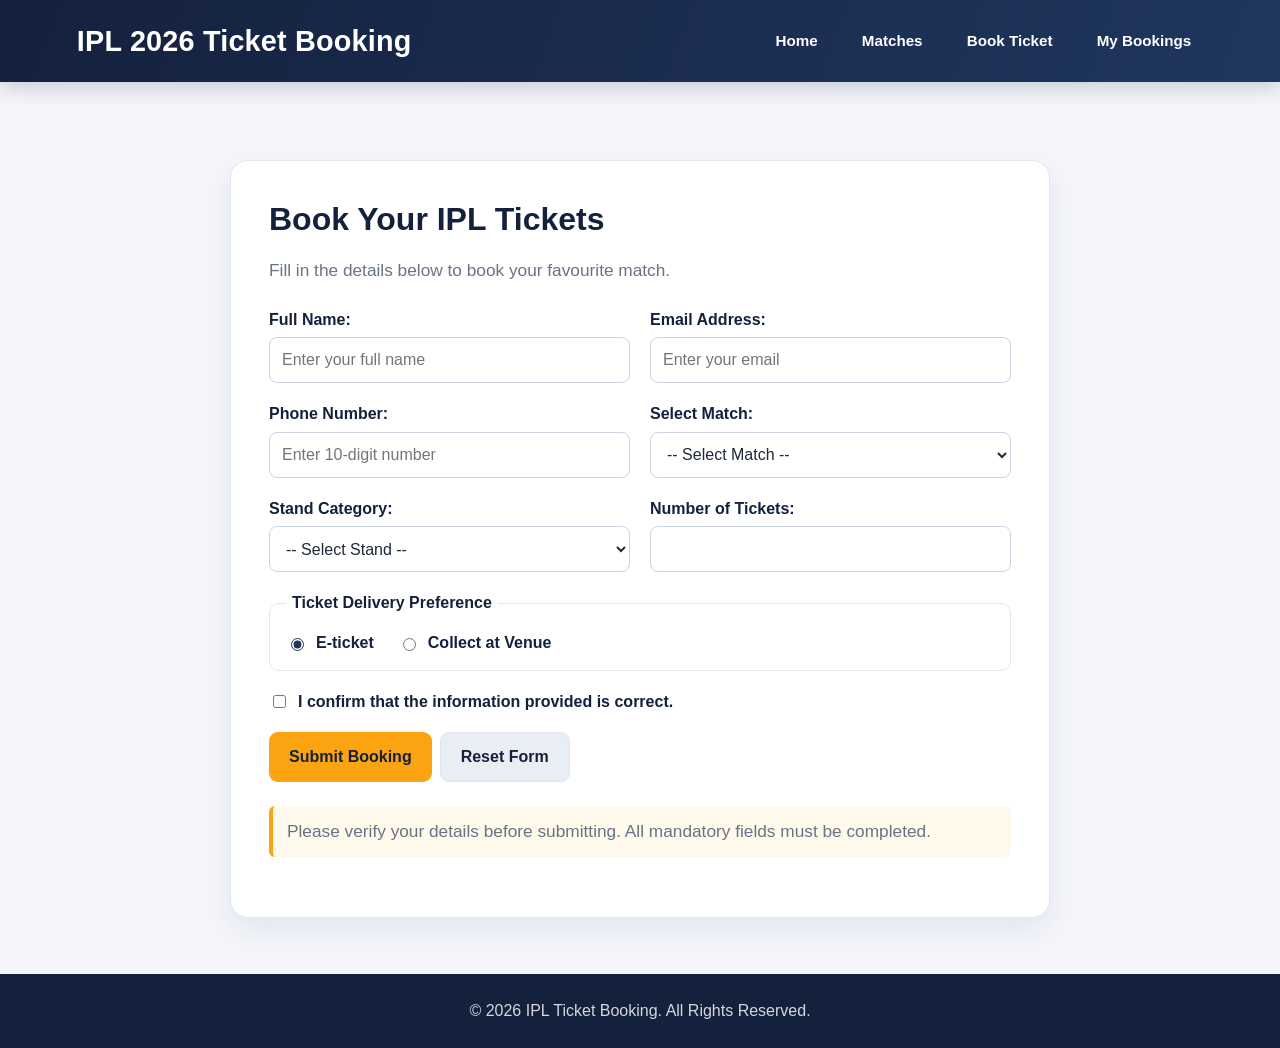
==== booking.html @ 773b97f8 "Initial Commit" ====
<!doctype html>
<html lang="en">
  <head>
    <meta charset="UTF-8" />
    <meta name="viewport" content="width=device-width, initial-scale=1.0" />
    <title>IPL Ticket Booking</title>

    <link rel="stylesheet" href="styles.css" />
  </head>

  <body>
    <!-- Navigation Bar -->
    <header>
      <h1>IPL 2026 Ticket Booking</h1>

      <nav>
        <a href="index.html">Home</a> |
        <a href="index.html#matches">Matches</a> |
        <a href="booking.html">Book Ticket</a> |
        <a href="index.html#mybookings">My Bookings</a>
      </nav>
    </header>

    <main class="booking-main">
      <section class="booking-page">
        <h2>Book Your IPL Tickets</h2>
        <p>Fill in the details below to book your favourite match.</p>

        <form action="#" method="get">
          <!-- Name -->
          <div class="form-field">
            <label for="name">Full Name:</label>
            <input
              type="text"
              id="name"
              name="name"
              placeholder="Enter your full name"
              minlength="2"
              maxlength="50"
              required
            />
          </div>

          <!-- Email -->
          <div class="form-field">
            <label for="email">Email Address:</label>
            <input
              type="email"
              id="email"
              name="email"
              placeholder="Enter your email"
              maxlength="254"
              required
            />
          </div>

          <!-- Phone Number -->
          <div class="form-field">
            <label for="phone">Phone Number:</label>
            <input
              type="tel"
              id="phone"
              name="phone"
              placeholder="Enter 10-digit number"
              pattern="[0-9]{10}"
              minlength="10"
              maxlength="10"
              title="Enter a valid 10-digit phone number"
              required
            />
          </div>

          <!-- Match Selection -->
          <div class="form-field">
            <label for="match">Select Match:</label>
            <select id="match" name="match" required>
              <option value="">-- Select Match --</option>
              <option value="RCB vs CSK">RCB vs CSK</option>
              <option value="MI vs KKR">MI vs KKR</option>
              <option value="CSK vs SRH">CSK vs SRH</option>
            </select>
          </div>

          <!-- Stand Category -->
          <div class="form-field">
            <label for="stand">Stand Category:</label>
            <select id="stand" name="stand" required>
              <option value="">-- Select Stand --</option>
              <option value="General">General</option>
              <option value="Premium">Premium</option>
              <option value="VIP">VIP</option>
            </select>
          </div>

          <!-- Number of Tickets -->
          <div class="form-field">
            <label for="tickets">Number of Tickets:</label>
            <input
              type="number"
              id="tickets"
              name="tickets"
              min="1"
              max="10"
              required
            />
          </div>

          <!-- Additional Preference -->
          <fieldset class="form-preferences">
            <legend>Ticket Delivery Preference</legend>

            <label class="choice-label">
              <input type="radio" name="delivery" value="E-ticket" checked />
              E-ticket
            </label>

            <label class="choice-label">
              <input type="radio" name="delivery" value="Venue Collection" />
              Collect at Venue
            </label>
          </fieldset>

          <!-- Terms and Conditions -->
          <div class="form-field terms-field">
            <label class="choice-label" for="terms">
              <input type="checkbox" id="terms" name="terms" required />
              I confirm that the information provided is correct.
            </label>
          </div>

          <!-- Buttons -->
          <div class="form-actions">
            <button type="submit">Submit Booking</button>
            <button type="reset" class="reset-button">Reset Form</button>
          </div>
        </form>

        <p class="form-note">
          Please verify your details before submitting. All mandatory fields
          must be completed.
        </p>
      </section>
    </main>

    <!-- Footer -->
    <footer>
      <p>&copy; 2026 IPL Ticket Booking. All Rights Reserved.</p>
    </footer>
  </body>
</html>
---- styles.css ----
:root {
  --primary: #14213d;
  --primary-light: #20365f;
  --accent: #fca311;
  --accent-hover: #e89100;
  --background: #f4f6fb;
  --surface: #ffffff;
  --text: #20283a;
  --muted: #687386;
  --border: #e1e6ef;
  --success: #16865b;
  --shadow: 0 12px 30px rgba(20, 33, 61, 0.08);
}

* {
  box-sizing: border-box;
}

html {
  scroll-behavior: smooth;
  scroll-padding-top: 110px;
}

body {
  margin: 0;
  padding-top: 126px;
  background: var(--background);
  color: var(--text);
  font-family: "Segoe UI", Arial, sans-serif;
  line-height: 1.6;
}

header {
  position: fixed;
  z-index: 1000;
  inset: 0 0 auto;
  display: flex;
  align-items: center;
  justify-content: space-between;
  flex-wrap: wrap;
  gap: 12px 24px;
  padding: 18px clamp(20px, 6vw, 88px);
  color: #fff;
  background: linear-gradient(110deg, var(--primary), var(--primary-light));
  box-shadow: 0 5px 20px rgba(10, 20, 40, 0.2);
}

header h1 {
  margin: 0;
  color: #fff;
  font-size: clamp(1.25rem, 2.5vw, 1.8rem);
  letter-spacing: 0.2px;
}

nav {
  display: flex;
  align-items: center;
  flex-wrap: wrap;
  gap: 8px;
}

nav {
  color: transparent;
}

nav a {
  padding: 8px 12px;
  border-radius: 8px;
  color: #fff;
  font-size: 0.95rem;
  font-weight: 600;
  text-decoration: none;
  transition:
    background 160ms ease,
    color 160ms ease,
    transform 160ms ease;
}

nav a:hover,
nav a:focus-visible {
  color: var(--primary);
  background: var(--accent);
  transform: translateY(-1px);
  outline: none;
}

main {
  width: min(1120px, calc(100% - 40px));
  margin: 34px auto 56px;
}

main > section {
  margin: 26px 0;
  padding: clamp(22px, 4vw, 38px);
  border: 1px solid var(--border);
  border-radius: 18px;
  background: var(--surface);
  box-shadow: var(--shadow);
}

h2 {
  margin: 0 0 18px;
  color: var(--primary);
  font-size: clamp(1.45rem, 3vw, 2rem);
  line-height: 1.25;
}

h3 {
  margin: 24px 0 10px;
  color: var(--primary-light);
}

p {
  color: var(--muted);
}

ul {
  padding-left: 22px;
}

li {
  margin: 6px 0;
}

main > section:first-child {
  min-height: 310px;
  display: flex;
  flex-direction: column;
  align-items: center;
  justify-content: center;
  text-align: center;
  border: 0;
  color: #fff;
  background: linear-gradient(125deg, #14213d 0%, #244b78 58%, #087e8b 100%);
  box-shadow: 0 18px 36px rgba(20, 33, 61, 0.18);
}

main > section:first-child h2,
main > section:first-child p {
  color: #fff;
}

main > section:first-child h2 {
  max-width: 720px;
  font-size: clamp(2rem, 5vw, 3.2rem);
}

main > section:first-child p {
  margin: 0 0 22px;
  color: rgba(255, 255, 255, 0.86);
  font-size: 1.08rem;
}

button {
  display: inline-block;
  margin: 5px 6px 5px 0;
  padding: 11px 20px;
  border: 0;
  border-radius: 9px;
  color: var(--primary);
  background: var(--accent);
  font: inherit;
  font-weight: 700;
  cursor: pointer;
  transition:
    background 160ms ease,
    transform 160ms ease,
    box-shadow 160ms ease;
}

button:hover {
  background: var(--accent-hover);
  transform: translateY(-2px);
  box-shadow: 0 7px 16px rgba(0, 0, 0, 0.16);
}

button:focus-visible,
a:focus-visible,
input:focus-visible,
select:focus-visible {
  outline: 3px solid rgba(252, 163, 17, 0.55);
  outline-offset: 2px;
}

main > section:first-child a {
  text-decoration: none;
}

main > section:first-child button:last-child {
  color: #fff;
  background: transparent;
  border: 1px solid rgba(255, 255, 255, 0.75);
}

main > section:first-child button:last-child:hover {
  color: var(--primary);
  background: #fff;
}

table {
  width: 100%;
  margin: 18px 0 4px;
  border-collapse: collapse;
  overflow: hidden;
  border: 1px solid var(--border);
  border-radius: 12px;
  background: var(--surface);
}

th,
td {
  padding: 13px 14px;
  border-bottom: 1px solid var(--border);
  text-align: left;
  vertical-align: middle;
}

th {
  color: #fff;
  background: var(--primary);
  font-size: 0.9rem;
  white-space: nowrap;
}

tbody tr:nth-child(even),
tr:nth-child(even) {
  background: #f8faff;
}

tr:last-child td {
  border-bottom: 0;
}

td a {
  color: #075f9b;
  font-weight: 700;
  text-decoration: none;
}

td a:hover {
  color: var(--success);
  text-decoration: underline;
}

label {
  display: inline-block;
  margin: 10px 0 6px;
  color: var(--primary);
  font-weight: 650;
}

input,
select {
  min-height: 42px;
  padding: 9px 12px;
  border: 1px solid #cbd3e1;
  border-radius: 8px;
  color: var(--text);
  background: #fff;
  font: inherit;
}

input {
  max-width: 100%;
}

form {
  display: grid;
  grid-template-columns: minmax(150px, 190px) minmax(180px, 1fr);
  align-items: center;
  gap: 12px 18px;
  max-width: 680px;
}

form label {
  margin: 0;
}

form br {
  display: none;
}

form button {
  grid-column: 2;
  justify-self: start;
  margin-top: 8px;
}

aside {
  margin-top: 28px;
  padding: 22px;
  border: 1px solid #f2d28d;
  border-radius: 14px;
  background: #fff9eb;
}

aside h3 {
  margin-top: 0;
  color: var(--primary);
}

aside p {
  margin: 7px 0;
}

aside h3:last-child {
  margin: 18px 0 0;
  color: var(--success);
}

#guidelines article {
  margin: 14px 0;
  padding: 16px 18px;
  border: 1px solid var(--border);
  border-left: 4px solid var(--accent);
  border-radius: 10px;
  background: #fbfcff;
}

#guidelines article h3 {
  margin: 0 0 5px;
}

#guidelines article p {
  margin: 0;
}

footer {
  padding: 24px 20px;
  color: #fff;
  text-align: center;
  background: var(--primary);
}

footer p {
  margin: 0;
  color: rgba(255, 255, 255, 0.82);
}

@media (max-width: 760px) {
  body {
    padding-top: 150px;
  }

  header {
    justify-content: center;
    text-align: center;
  }

  nav {
    justify-content: center;
  }

  nav a {
    padding: 7px 9px;
    font-size: 0.88rem;
  }

  main {
    width: min(100% - 24px, 1120px);
    margin-top: 20px;
  }

  main > section {
    padding: 22px 16px;
  }

  #matches {
    overflow-x: auto;
  }

  #matches table {
    min-width: 760px;
  }

  form {
    grid-template-columns: 1fr;
    gap: 7px;
  }

  form label {
    margin-top: 8px;
  }

  form button {
    grid-column: 1;
  }
}

@media (prefers-reduced-motion: reduce) {
  html {
    scroll-behavior: auto;
  }

  *,
  *::before,
  *::after {
    transition-duration: 0.01ms !important;
  }
}

.booking-main {
  max-width: 820px;
}

.booking-main > .booking-page {
  display: block;
  min-height: auto;
  align-items: stretch;
  justify-content: flex-start;
  color: var(--text);
  text-align: left;
  background: var(--surface) !important;
  border: 1px solid var(--border);
  box-shadow: var(--shadow);
}

.booking-main > .booking-page h2 {
  max-width: none;
  font-size: clamp(1.45rem, 3vw, 2rem);
  color: var(--primary) !important;
}

.booking-main > .booking-page p {
  color: var(--muted) !important;
}

.booking-page > p {
  margin-bottom: 24px;
}

.booking-page form {
  display: grid;
  grid-template-columns: 1fr 1fr;
  gap: 18px 20px;
  max-width: none;
}

.booking-page .form-field {
  display: flex;
  flex-direction: column;
  gap: 5px;
}

.booking-page .form-field label {
  margin: 0;
}

.booking-page input,
.booking-page select {
  width: 100%;
  min-height: 46px;
}

.booking-page input[type="checkbox"],
.booking-page input[type="radio"] {
  width: auto;
  min-height: auto;
  accent-color: var(--primary-light);
}

.booking-page .form-preferences {
  grid-column: 1 / -1;
  display: flex;
  flex-wrap: wrap;
  gap: 12px 24px;
  margin: 0;
  padding: 14px 16px;
  border: 1px solid var(--border);
  border-radius: 10px;
}

.booking-page .form-preferences legend {
  padding: 0 6px;
  color: var(--primary);
  font-weight: 700;
}

.booking-page .choice-label {
  display: inline-flex;
  align-items: center;
  gap: 9px;
  margin: 0;
}

.booking-page .terms-field {
  grid-column: 1 / -1;
}

.booking-page .form-actions {
  grid-column: 1 / -1;
  display: flex;
  flex-wrap: wrap;
  gap: 8px;
}

.booking-page .form-actions button {
  margin: 0;
}

.booking-page .form-actions .reset-button {
  color: var(--primary) !important;
  background: #e9edf4 !important;
  border: 1px solid var(--border) !important;
}

.booking-page .form-actions .reset-button:hover {
  background: #dbe2ed !important;
  color: var(--primary) !important;
}

.booking-page .form-note {
  margin-top: 24px;
  padding: 12px 14px;
  border-left: 4px solid var(--accent);
  border-radius: 6px;
  background: #fff9eb;
}

@media (max-width: 650px) {
  .booking-page form {
    grid-template-columns: 1fr;
  }

  .booking-page .form-preferences,
  .booking-page .terms-field,
  .booking-page .form-actions {
    grid-column: 1;
  }
}
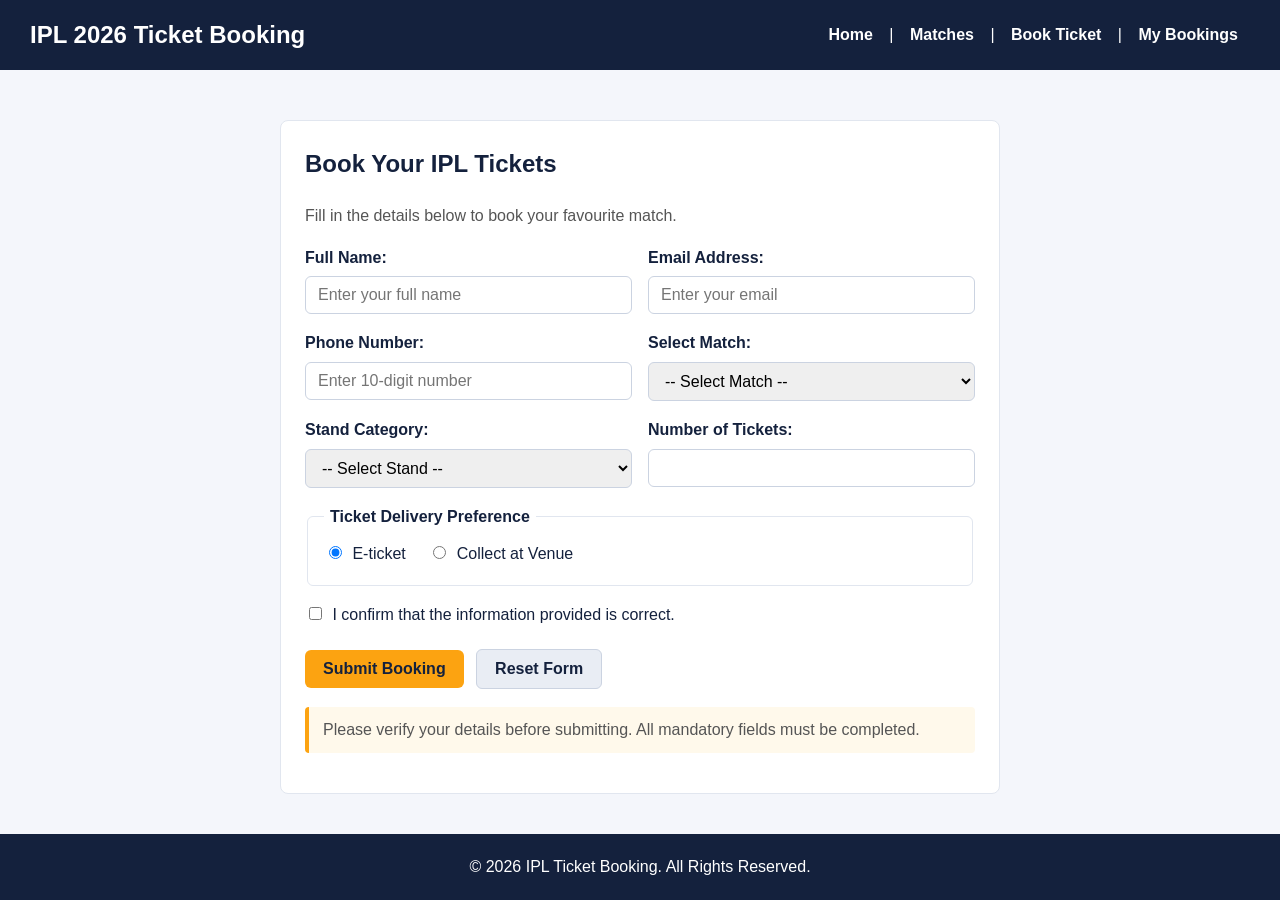
==== commit 4a962ea7: "feat: add interactive ticket booking script, toast notifications, and smooth scroll functionality" ====
--- a/booking.html
+++ b/booking.html
@@ -146,5 +146,7 @@
     <footer>
       <p>&copy; 2026 IPL Ticket Booking. All Rights Reserved.</p>
     </footer>
+
+    <script src="app.js"></script>
   </body>
 </html>
--- a/styles.css
+++ b/styles.css
@@ -1,530 +1,325 @@
-:root {
-  --primary: #14213d;
-  --primary-light: #20365f;
-  --accent: #fca311;
-  --accent-hover: #e89100;
-  --background: #f4f6fb;
-  --surface: #ffffff;
-  --text: #20283a;
-  --muted: #687386;
-  --border: #e1e6ef;
-  --success: #16865b;
-  --shadow: 0 12px 30px rgba(20, 33, 61, 0.08);
-}
-
+/* Basic layout and reset */
 * {
   box-sizing: border-box;
 }
 
-html {
-  scroll-behavior: smooth;
-  scroll-padding-top: 110px;
-}
-
 body {
   margin: 0;
-  padding-top: 126px;
-  background: var(--background);
-  color: var(--text);
-  font-family: "Segoe UI", Arial, sans-serif;
+  padding-top: 100px;
+  font-family: Arial, sans-serif;
   line-height: 1.6;
-}
-
+  background-color: #f4f6fb;
+  color: #20283a;
+}
+
+/* Header & Navigation */
 header {
   position: fixed;
+  top: 0;
+  left: 0;
+  width: 100%;
+  background-color: #14213d;
+  color: #ffffff;
+  padding: 16px 30px;
+  display: flex;
+  justify-content: space-between;
+  align-items: center;
+  flex-wrap: wrap;
   z-index: 1000;
-  inset: 0 0 auto;
+}
+
+header h1 {
+  margin: 0;
+  font-size: 1.5rem;
+  color: #ffffff;
+}
+
+nav a {
+  color: #ffffff;
+  text-decoration: none;
+  padding: 6px 12px;
+  border-radius: 4px;
+  font-weight: bold;
+}
+
+nav a:hover {
+  background-color: #fca311;
+  color: #14213d;
+}
+
+/* Page content */
+main {
+  max-width: 1000px;
+  margin: 20px auto 40px auto;
+  padding: 0 15px;
+}
+
+.booking-main {
+  max-width: 750px;
+}
+
+section {
+  background-color: #ffffff;
+  padding: 24px;
+  margin-bottom: 24px;
+  border-radius: 8px;
+  border: 1px solid #e1e6ef;
+}
+
+/* Hero Section */
+.hero-section {
+  text-align: center;
+  background-color: #14213d;
+  color: #ffffff;
+}
+
+.hero-section h2,
+.hero-section p {
+  color: #ffffff;
+}
+
+/* Typography */
+h2 {
+  margin-top: 0;
+  color: #14213d;
+}
+
+h3 {
+  color: #20365f;
+}
+
+p {
+  color: #555555;
+}
+
+/* Buttons */
+button {
+  background-color: #fca311;
+  color: #14213d;
+  border: none;
+  padding: 10px 18px;
+  border-radius: 6px;
+  font-size: 1rem;
+  font-weight: bold;
+  cursor: pointer;
+}
+
+button:hover {
+  background-color: #e89100;
+}
+
+.hero-section button:last-child {
+  background-color: transparent;
+  color: #ffffff;
+  border: 1px solid #ffffff;
+  margin-left: 8px;
+}
+
+.hero-section button:last-child:hover {
+  background-color: #ffffff;
+  color: #14213d;
+}
+
+.reset-button {
+  background-color: #e9edf4;
+  color: #14213d;
+  border: 1px solid #cbd3e1;
+  margin-left: 8px;
+}
+
+.reset-button:hover {
+  background-color: #dbe2ed;
+}
+
+/* Tables */
+table {
+  width: 100%;
+  border-collapse: collapse;
+  margin-top: 15px;
+}
+
+th,
+td {
+  padding: 10px 12px;
+  border: 1px solid #e1e6ef;
+  text-align: left;
+}
+
+th {
+  background-color: #14213d;
+  color: #ffffff;
+}
+
+tr:nth-child(even) {
+  background-color: #f8faff;
+}
+
+td a {
+  color: #075f9b;
+  font-weight: bold;
+  text-decoration: none;
+}
+
+td a:hover {
+  text-decoration: underline;
+}
+
+/* Forms */
+form {
+  display: grid;
+  grid-template-columns: 1fr 1fr;
+  gap: 16px;
+  margin-top: 15px;
+}
+
+.form-field {
+  display: flex;
+  flex-direction: column;
+}
+
+label {
+  font-weight: bold;
+  margin-bottom: 6px;
+  color: #14213d;
+}
+
+input,
+select {
+  padding: 9px 12px;
+  border: 1px solid #cbd3e1;
+  border-radius: 6px;
+  font-size: 1rem;
+}
+
+input[type="radio"],
+input[type="checkbox"] {
+  width: auto;
+  margin-right: 6px;
+}
+
+.form-preferences,
+.terms-field,
+.form-actions {
+  grid-column: 1 / -1;
+}
+
+.form-preferences {
+  border: 1px solid #e1e6ef;
+  border-radius: 6px;
+  padding: 12px 16px;
+}
+
+.form-preferences legend {
+  font-weight: bold;
+  color: #14213d;
+  padding: 0 6px;
+}
+
+.choice-label {
+  display: inline-block;
+  margin-right: 18px;
+  font-weight: normal;
+}
+
+.form-note {
+  margin-top: 18px;
+  padding: 10px 14px;
+  background-color: #fff9eb;
+  border-left: 4px solid #fca311;
+  border-radius: 4px;
+}
+
+/* Aside Booking Summary */
+aside {
+  margin-top: 20px;
+  padding: 16px;
+  background-color: #fff9eb;
+  border: 1px solid #f2d28d;
+  border-radius: 6px;
+}
+
+aside h3:last-child {
+  color: #16865b;
+}
+
+/* Guidelines */
+#guidelines article {
+  margin: 12px 0;
+  padding: 12px 14px;
+  background-color: #fbfcff;
+  border-left: 4px solid #fca311;
+  border-radius: 4px;
+}
+
+/* Footer */
+footer {
+  text-align: center;
+  padding: 20px;
+  background-color: #14213d;
+  color: #ffffff;
+}
+
+footer p {
+  color: #ffffff;
+  margin: 0;
+}
+
+/* Toast Notification Styles */
+.toast-container {
+  position: fixed;
+  bottom: 20px;
+  right: 20px;
+  z-index: 2000;
+  display: flex;
+  flex-direction: column;
+  gap: 10px;
+  max-width: 350px;
+}
+
+.toast {
+  background-color: #ffffff;
+  color: #20283a;
+  border: 1px solid #cbd3e1;
+  border-left: 5px solid #14213d;
+  border-radius: 6px;
+  padding: 12px 16px;
+  box-shadow: 0 4px 12px rgba(0, 0, 0, 0.15);
   display: flex;
   align-items: center;
   justify-content: space-between;
-  flex-wrap: wrap;
-  gap: 12px 24px;
-  padding: 18px clamp(20px, 6vw, 88px);
-  color: #fff;
-  background: linear-gradient(110deg, var(--primary), var(--primary-light));
-  box-shadow: 0 5px 20px rgba(10, 20, 40, 0.2);
-}
-
-header h1 {
-  margin: 0;
-  color: #fff;
-  font-size: clamp(1.25rem, 2.5vw, 1.8rem);
-  letter-spacing: 0.2px;
-}
-
-nav {
-  display: flex;
-  align-items: center;
-  flex-wrap: wrap;
-  gap: 8px;
-}
-
-nav {
-  color: transparent;
-}
-
-nav a {
-  padding: 8px 12px;
-  border-radius: 8px;
-  color: #fff;
+  gap: 12px;
+}
+
+.toast-success {
+  border-left-color: #16865b;
+}
+
+.toast-info {
+  border-left-color: #0d6efd;
+}
+
+.toast-message {
   font-size: 0.95rem;
-  font-weight: 600;
-  text-decoration: none;
-  transition:
-    background 160ms ease,
-    color 160ms ease,
-    transform 160ms ease;
-}
-
-nav a:hover,
-nav a:focus-visible {
-  color: var(--primary);
-  background: var(--accent);
-  transform: translateY(-1px);
-  outline: none;
-}
-
-main {
-  width: min(1120px, calc(100% - 40px));
-  margin: 34px auto 56px;
-}
-
-main > section {
-  margin: 26px 0;
-  padding: clamp(22px, 4vw, 38px);
-  border: 1px solid var(--border);
-  border-radius: 18px;
-  background: var(--surface);
-  box-shadow: var(--shadow);
-}
-
-h2 {
-  margin: 0 0 18px;
-  color: var(--primary);
-  font-size: clamp(1.45rem, 3vw, 2rem);
-  line-height: 1.25;
-}
-
-h3 {
-  margin: 24px 0 10px;
-  color: var(--primary-light);
-}
-
-p {
-  color: var(--muted);
-}
-
-ul {
-  padding-left: 22px;
-}
-
-li {
-  margin: 6px 0;
-}
-
-main > section:first-child {
-  min-height: 310px;
-  display: flex;
-  flex-direction: column;
-  align-items: center;
-  justify-content: center;
-  text-align: center;
-  border: 0;
-  color: #fff;
-  background: linear-gradient(125deg, #14213d 0%, #244b78 58%, #087e8b 100%);
-  box-shadow: 0 18px 36px rgba(20, 33, 61, 0.18);
-}
-
-main > section:first-child h2,
-main > section:first-child p {
-  color: #fff;
-}
-
-main > section:first-child h2 {
-  max-width: 720px;
-  font-size: clamp(2rem, 5vw, 3.2rem);
-}
-
-main > section:first-child p {
-  margin: 0 0 22px;
-  color: rgba(255, 255, 255, 0.86);
-  font-size: 1.08rem;
-}
-
-button {
-  display: inline-block;
-  margin: 5px 6px 5px 0;
-  padding: 11px 20px;
-  border: 0;
-  border-radius: 9px;
-  color: var(--primary);
-  background: var(--accent);
-  font: inherit;
-  font-weight: 700;
+  line-height: 1.4;
+}
+
+.toast-close {
+  background: none;
+  border: none;
+  color: #687386;
+  font-size: 1rem;
+  font-weight: bold;
   cursor: pointer;
-  transition:
-    background 160ms ease,
-    transform 160ms ease,
-    box-shadow 160ms ease;
-}
-
-button:hover {
-  background: var(--accent-hover);
-  transform: translateY(-2px);
-  box-shadow: 0 7px 16px rgba(0, 0, 0, 0.16);
-}
-
-button:focus-visible,
-a:focus-visible,
-input:focus-visible,
-select:focus-visible {
-  outline: 3px solid rgba(252, 163, 17, 0.55);
-  outline-offset: 2px;
-}
-
-main > section:first-child a {
-  text-decoration: none;
-}
-
-main > section:first-child button:last-child {
-  color: #fff;
-  background: transparent;
-  border: 1px solid rgba(255, 255, 255, 0.75);
-}
-
-main > section:first-child button:last-child:hover {
-  color: var(--primary);
-  background: #fff;
-}
-
-table {
-  width: 100%;
-  margin: 18px 0 4px;
-  border-collapse: collapse;
-  overflow: hidden;
-  border: 1px solid var(--border);
-  border-radius: 12px;
-  background: var(--surface);
-}
-
-th,
-td {
-  padding: 13px 14px;
-  border-bottom: 1px solid var(--border);
-  text-align: left;
-  vertical-align: middle;
-}
-
-th {
-  color: #fff;
-  background: var(--primary);
-  font-size: 0.9rem;
-  white-space: nowrap;
-}
-
-tbody tr:nth-child(even),
-tr:nth-child(even) {
-  background: #f8faff;
-}
-
-tr:last-child td {
-  border-bottom: 0;
-}
-
-td a {
-  color: #075f9b;
-  font-weight: 700;
-  text-decoration: none;
-}
-
-td a:hover {
-  color: var(--success);
-  text-decoration: underline;
-}
-
-label {
-  display: inline-block;
-  margin: 10px 0 6px;
-  color: var(--primary);
-  font-weight: 650;
-}
-
-input,
-select {
-  min-height: 42px;
-  padding: 9px 12px;
-  border: 1px solid #cbd3e1;
-  border-radius: 8px;
-  color: var(--text);
-  background: #fff;
-  font: inherit;
-}
-
-input {
-  max-width: 100%;
-}
-
-form {
-  display: grid;
-  grid-template-columns: minmax(150px, 190px) minmax(180px, 1fr);
-  align-items: center;
-  gap: 12px 18px;
-  max-width: 680px;
-}
-
-form label {
-  margin: 0;
-}
-
-form br {
-  display: none;
-}
-
-form button {
-  grid-column: 2;
-  justify-self: start;
-  margin-top: 8px;
-}
-
-aside {
-  margin-top: 28px;
-  padding: 22px;
-  border: 1px solid #f2d28d;
-  border-radius: 14px;
-  background: #fff9eb;
-}
-
-aside h3 {
-  margin-top: 0;
-  color: var(--primary);
-}
-
-aside p {
-  margin: 7px 0;
-}
-
-aside h3:last-child {
-  margin: 18px 0 0;
-  color: var(--success);
-}
-
-#guidelines article {
-  margin: 14px 0;
-  padding: 16px 18px;
-  border: 1px solid var(--border);
-  border-left: 4px solid var(--accent);
-  border-radius: 10px;
-  background: #fbfcff;
-}
-
-#guidelines article h3 {
-  margin: 0 0 5px;
-}
-
-#guidelines article p {
-  margin: 0;
-}
-
-footer {
-  padding: 24px 20px;
-  color: #fff;
-  text-align: center;
-  background: var(--primary);
-}
-
-footer p {
-  margin: 0;
-  color: rgba(255, 255, 255, 0.82);
-}
-
-@media (max-width: 760px) {
-  body {
-    padding-top: 150px;
-  }
-
-  header {
-    justify-content: center;
-    text-align: center;
-  }
-
-  nav {
-    justify-content: center;
-  }
-
-  nav a {
-    padding: 7px 9px;
-    font-size: 0.88rem;
-  }
-
-  main {
-    width: min(100% - 24px, 1120px);
-    margin-top: 20px;
-  }
-
-  main > section {
-    padding: 22px 16px;
-  }
-
-  #matches {
-    overflow-x: auto;
-  }
-
-  #matches table {
-    min-width: 760px;
-  }
-
+  padding: 0 4px;
+}
+
+.toast-close:hover {
+  color: #20283a;
+}
+
+/* Responsive adjustment */
+@media (max-width: 650px) {
   form {
     grid-template-columns: 1fr;
-    gap: 7px;
   }
-
-  form label {
-    margin-top: 8px;
-  }
-
-  form button {
-    grid-column: 1;
-  }
-}
-
-@media (prefers-reduced-motion: reduce) {
-  html {
-    scroll-behavior: auto;
-  }
-
-  *,
-  *::before,
-  *::after {
-    transition-duration: 0.01ms !important;
-  }
-}
-
-.booking-main {
-  max-width: 820px;
-}
-
-.booking-main > .booking-page {
-  display: block;
-  min-height: auto;
-  align-items: stretch;
-  justify-content: flex-start;
-  color: var(--text);
-  text-align: left;
-  background: var(--surface) !important;
-  border: 1px solid var(--border);
-  box-shadow: var(--shadow);
-}
-
-.booking-main > .booking-page h2 {
-  max-width: none;
-  font-size: clamp(1.45rem, 3vw, 2rem);
-  color: var(--primary) !important;
-}
-
-.booking-main > .booking-page p {
-  color: var(--muted) !important;
-}
-
-.booking-page > p {
-  margin-bottom: 24px;
-}
-
-.booking-page form {
-  display: grid;
-  grid-template-columns: 1fr 1fr;
-  gap: 18px 20px;
-  max-width: none;
-}
-
-.booking-page .form-field {
-  display: flex;
-  flex-direction: column;
-  gap: 5px;
-}
-
-.booking-page .form-field label {
-  margin: 0;
-}
-
-.booking-page input,
-.booking-page select {
-  width: 100%;
-  min-height: 46px;
-}
-
-.booking-page input[type="checkbox"],
-.booking-page input[type="radio"] {
-  width: auto;
-  min-height: auto;
-  accent-color: var(--primary-light);
-}
-
-.booking-page .form-preferences {
-  grid-column: 1 / -1;
-  display: flex;
-  flex-wrap: wrap;
-  gap: 12px 24px;
-  margin: 0;
-  padding: 14px 16px;
-  border: 1px solid var(--border);
-  border-radius: 10px;
-}
-
-.booking-page .form-preferences legend {
-  padding: 0 6px;
-  color: var(--primary);
-  font-weight: 700;
-}
-
-.booking-page .choice-label {
-  display: inline-flex;
-  align-items: center;
-  gap: 9px;
-  margin: 0;
-}
-
-.booking-page .terms-field {
-  grid-column: 1 / -1;
-}
-
-.booking-page .form-actions {
-  grid-column: 1 / -1;
-  display: flex;
-  flex-wrap: wrap;
-  gap: 8px;
-}
-
-.booking-page .form-actions button {
-  margin: 0;
-}
-
-.booking-page .form-actions .reset-button {
-  color: var(--primary) !important;
-  background: #e9edf4 !important;
-  border: 1px solid var(--border) !important;
-}
-
-.booking-page .form-actions .reset-button:hover {
-  background: #dbe2ed !important;
-  color: var(--primary) !important;
-}
-
-.booking-page .form-note {
-  margin-top: 24px;
-  padding: 12px 14px;
-  border-left: 4px solid var(--accent);
-  border-radius: 6px;
-  background: #fff9eb;
-}
-
-@media (max-width: 650px) {
-  .booking-page form {
-    grid-template-columns: 1fr;
-  }
-
-  .booking-page .form-preferences,
-  .booking-page .terms-field,
-  .booking-page .form-actions {
-    grid-column: 1;
-  }
-}
+}
